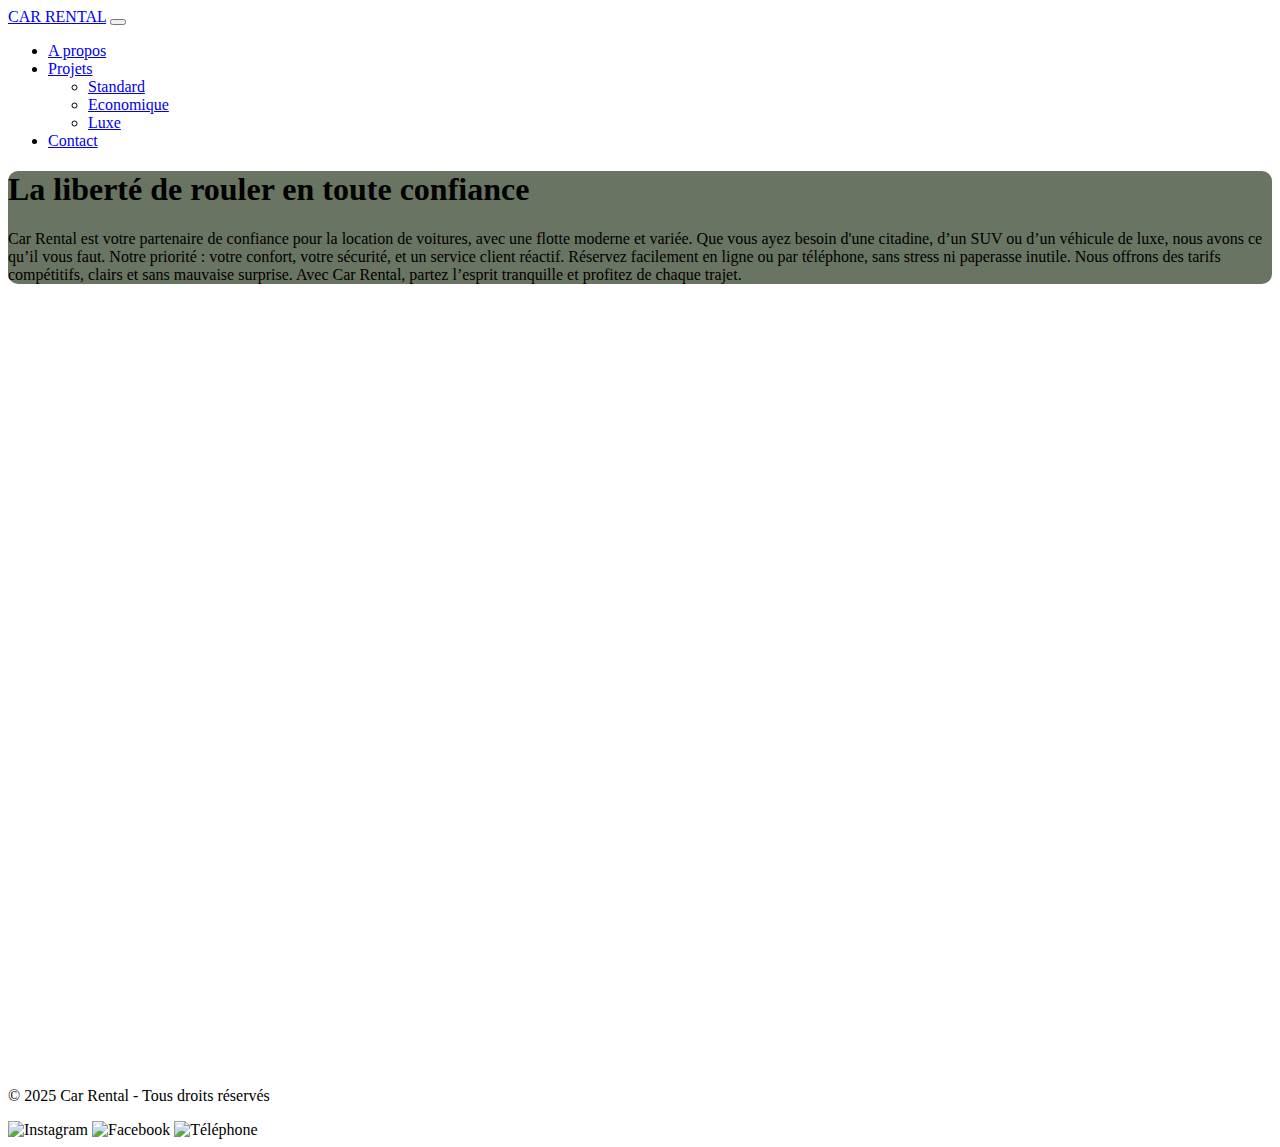
==== index.html @ ee846c25 "travail" ====
<!DOCTYPE html>
<html lang="en">
<head>
    <meta charset="UTF-8">
    <meta http-equiv="X-UA-Compatible" content="IE=edge">
    <meta name="viewport" content="width=device-width, initial-scale=1.0">
    <link rel="stylesheet" href="css.css">
    <link href="https://cdn.jsdelivr.net/npm/bootstrap@5.3.5/dist/css/bootstrap.min.css" rel="stylesheet" integrity="sha384-SgOJa3DmI69IUzQ2PVdRZhwQ+dy64/BUtbMJw1MZ8t5HZApcHrRKUc4W0kG879m7" crossorigin="anonymous">
    <link rel="stylesheet" href="https://cdn.jsdelivr.net/npm/bootstrap-icons@1.11.3/font/bootstrap-icons.min.css">
    <script src="https://cdn.jsdelivr.net/npm/bootstrap@5.3.3/dist/js/bootstrap.bundle.min.js"></script>
    <title>Car Rental</title>
</head>
<body>
    <nav class="navbar navbar-expand-lg navbar-dark bg-dark fixed-top">
        <div class="container">
            <a class="navbar-brand" href="index.html">CAR RENTAL</a> <!-- redirection vers l'accueil -->
            <button class="navbar-toggler" type="button" data-bs-toggle="collapse" data-bs-target="#navbarNav">
                <span class="navbar-toggler-icon"></span>
            </button>
            <div class="collapse navbar-collapse" id="navbarNav">
                <ul class="navbar-nav ms-auto">
                    <li class="nav-item">
                        <a class="nav-link" href="index.html">A propos</a>
                    </li>
                    <li class="nav-item dropdown bg-dark rounded-2">
                        <a class="nav-link dropdown-toggle text-white" href="#" id="navbarDropdown" role="button" data-bs-toggle="dropdown" aria-expanded="false">Projets</a>
                        <ul class="dropdown-menu bg-dark" aria-labelledby="navbarDropdown">
                            <li><a class="dropdown-item text-white" href="Standard.html">Standard</a></li>
                            <li><a class="dropdown-item text-white" href="Economie.html">Economique</a></li>
                            <li><a class="dropdown-item text-white" href="Luxe.html">Luxe</a></li>
                        </ul>
                    </li>
                    <li class="nav-item">
                        <a class="nav-link" href="contact.html">Contact</a>
                    </li>
                </ul>
            </div>
        </div>
    </nav>
    <section class="hero">
        <div class="bg-image d-flex justify-content-center align-items-center">
            <div class="container text-white text-left">
                <div class="text-background p-2 text-center text-white">
                <h1 class="fs-4">La liberté de rouler en toute confiance</h1>
                <p class="lead fs-4">Car Rental est votre partenaire de confiance pour la location de voitures, avec une flotte moderne et variée.
                    Que vous ayez besoin d'une citadine, d’un SUV ou d’un véhicule de luxe, nous avons ce qu’il vous faut.
                    Notre priorité : votre confort, votre sécurité, et un service client réactif.
                    Réservez facilement en ligne ou par téléphone, sans stress ni paperasse inutile.
                    Nous offrons des tarifs compétitifs, clairs et sans mauvaise surprise.
                    Avec Car Rental, partez l’esprit tranquille et profitez de chaque trajet.</p>
                </div>
            </div>
        </div>
    </section>





      <!-- Footer -->
      <footer class="bg-dark text-white py-4">
        <div class="container d-flex justify-content-between align-items-center">
          <p class="mb-0">&copy; 2025 Car Rental - Tous droits réservés</p>
          <div>
            <!-- Icônes des réseaux sociaux en SVG avec espacements -->
            <img src="../exam/img/instagram.svg" alt="Instagram" width="24" height="24" class="mx-2">
            <img src="../exam/img/facebook.svg" alt="Facebook" width="24" height="24" class="mx-2">
            <img src="../exam/img/telephone-fill.svg" alt="Téléphone" width="24" height="24" class="mx-2">
          </div>
        </div>
      </footer>
    
</body>
</html>
---- css.css ----
.bg-image {
    background-image: url('../exam/img/ChatGPT\ Image\ 10\ avr.\ 2025\,\ 21_43_03.png');
    background-size: cover;
    background-position: center;
    height: 100vh; /* Ajuste la hauteur selon tes besoins */

  }

  .text-background {
    background-color: rgb(106, 116, 98); /* Arrière-plan clair avec 80% de transparence */
    border-radius: 10px; /* Bordures arrondies pour un effet plus doux */
}

.icon-size {
  width: 30px;  /* Ajuste la largeur de l'icône */
  height: 30px; /* Ajuste la hauteur de l'icône */
}

.nav-link.dropdown-toggle:hover {
  background-color: #333 !important; /* Couleur gris foncé au survol */
  color: #fff !important; /* Texte blanc */
}

.dropdown-item:hover {
  background-color: #444 !important; /* Couleur gris foncé ou noir pour les items du menu */
  color: #fff !important;
  transition: 0.3s ease; /* Pour un effet doux */
}
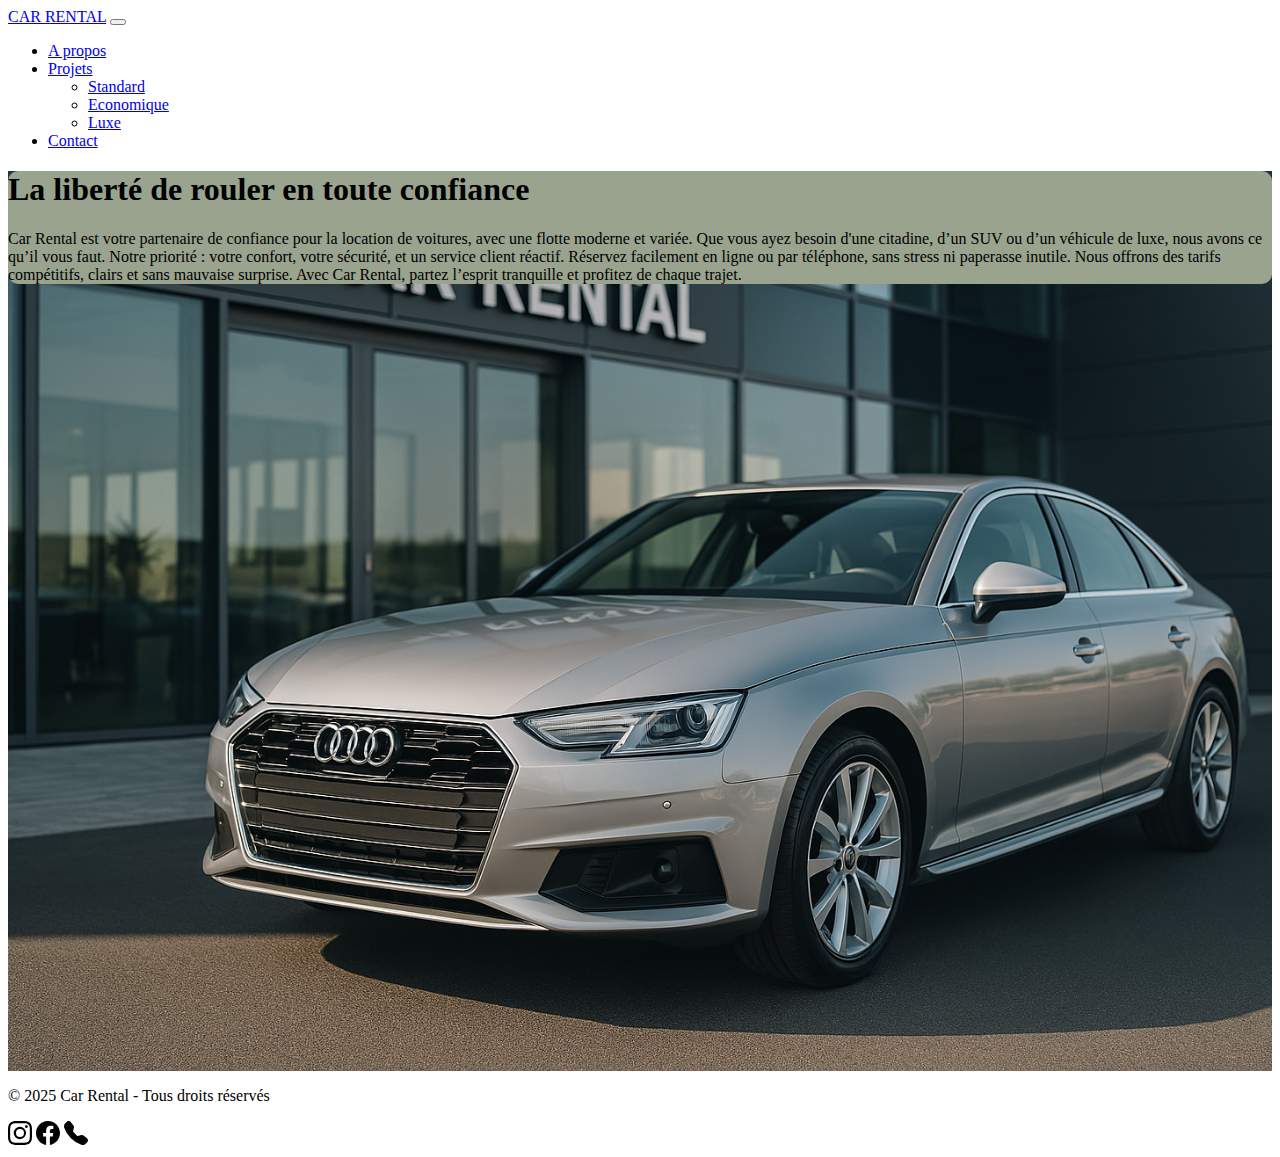
==== commit 1856c747: "mise a jour" ====
--- a/index.html
+++ b/index.html
@@ -63,9 +63,9 @@
           <p class="mb-0">&copy; 2025 Car Rental - Tous droits réservés</p>
           <div>
             <!-- Icônes des réseaux sociaux en SVG avec espacements -->
-            <img src="../exam/img/instagram.svg" alt="Instagram" width="24" height="24" class="mx-2">
-            <img src="../exam/img/facebook.svg" alt="Facebook" width="24" height="24" class="mx-2">
-            <img src="../exam/img/telephone-fill.svg" alt="Téléphone" width="24" height="24" class="mx-2">
+            <img src="img/instagram.svg" alt="Instagram" width="24" height="24" class="mx-2">
+            <img src="img/facebook.svg" alt="Facebook" width="24" height="24" class="mx-2">
+            <img src="img/telephone-fill.svg" alt="Téléphone" width="24" height="24" class="mx-2">
           </div>
         </div>
       </footer>
--- a/css.css
+++ b/css.css
@@ -1,5 +1,5 @@
 .bg-image {
-    background-image: url('../exam/img/ChatGPT\ Image\ 10\ avr.\ 2025\,\ 21_43_03.png');
+    background-image: url('img/ChatGPT\ Image\ 10\ avr.\ 2025\,\ 21_43_03.png');
     background-size: cover;
     background-position: center;
     height: 100vh; /* Ajuste la hauteur selon tes besoins */
@@ -7,7 +7,7 @@
   }
 
   .text-background {
-    background-color: rgb(106, 116, 98); /* Arrière-plan clair avec 80% de transparence */
+    background-color: rgb(153, 163, 142); /* Arrière-plan clair avec 80% de transparence */
     border-radius: 10px; /* Bordures arrondies pour un effet plus doux */
 }
 
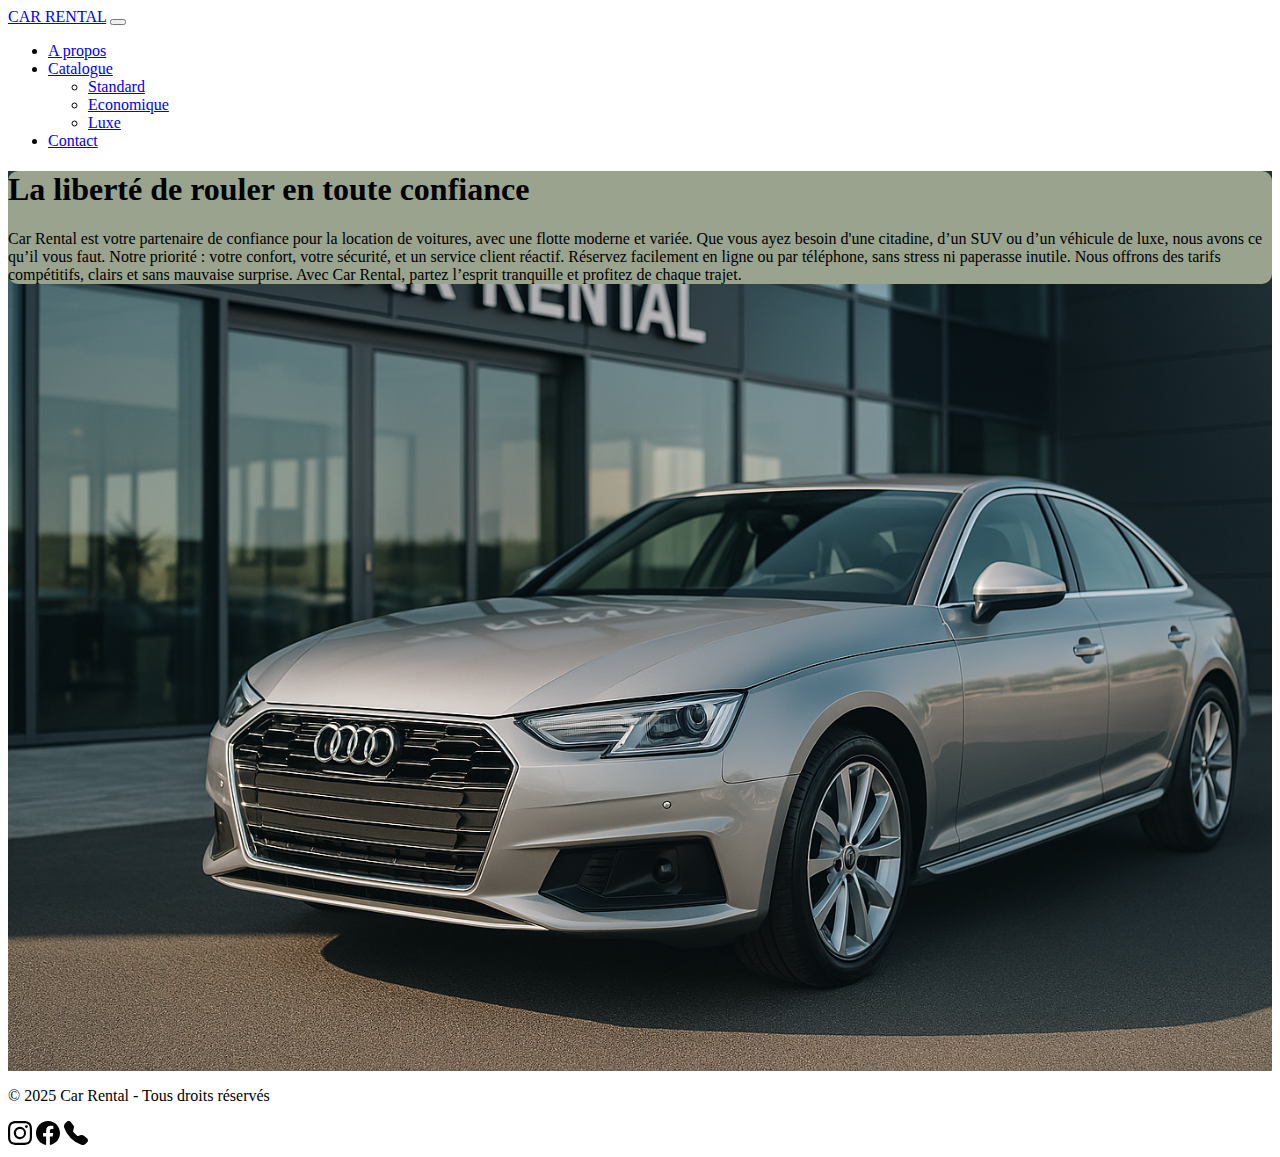
==== commit 9448a3d6: "modification nav bar" ====
--- a/index.html
+++ b/index.html
@@ -23,7 +23,7 @@
                         <a class="nav-link" href="index.html">A propos</a>
                     </li>
                     <li class="nav-item dropdown bg-dark rounded-2">
-                        <a class="nav-link dropdown-toggle text-white" href="#" id="navbarDropdown" role="button" data-bs-toggle="dropdown" aria-expanded="false">Projets</a>
+                        <a class="nav-link dropdown-toggle text-white" href="#" id="navbarDropdown" role="button" data-bs-toggle="dropdown" aria-expanded="false">Catalogue</a>
                         <ul class="dropdown-menu bg-dark" aria-labelledby="navbarDropdown">
                             <li><a class="dropdown-item text-white" href="Standard.html">Standard</a></li>
                             <li><a class="dropdown-item text-white" href="Economie.html">Economique</a></li>
